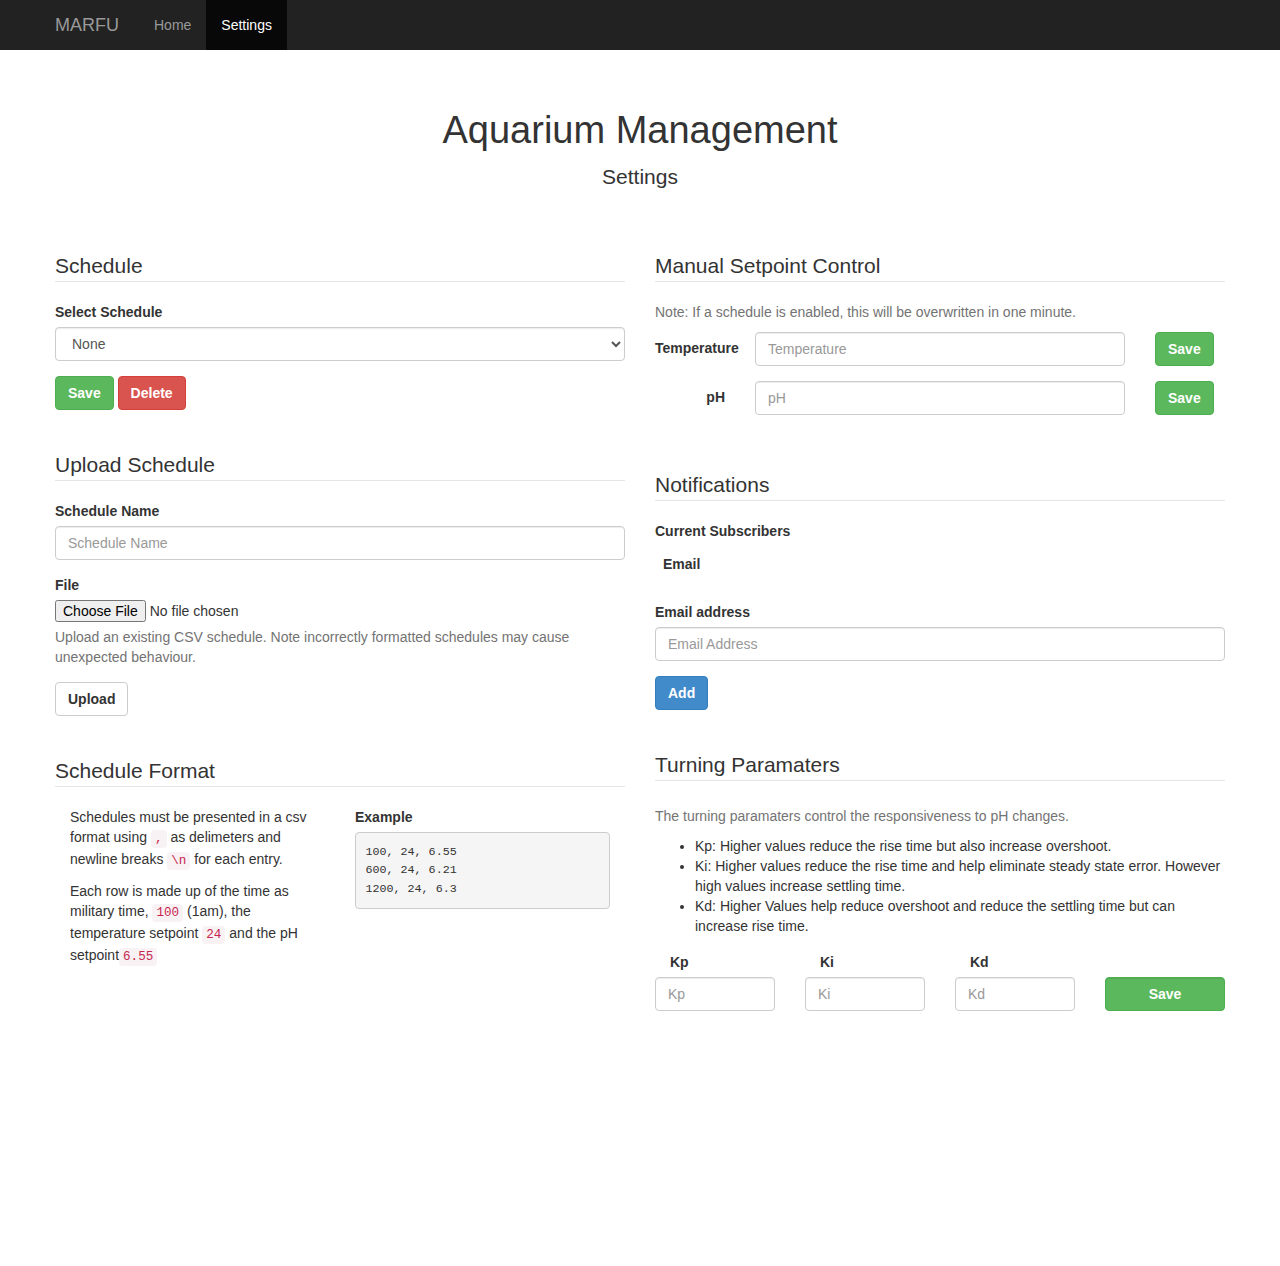
==== settings.html @ 906d911a "added schedule format message" ====
<!DOCTYPE html>
<html lang="en">
	<head>
		<meta charset="utf-8">
		<meta name="viewport" content="width=device-width, initial-scale=1.0">
		<meta name="description" content="">
		<meta name="author" content="">
		<title>MARFU Aquarium Controller</title>
		<link href="css/bootstrap.css" rel="stylesheet" />
		<link href="css/style.css" rel="stylesheet" />
		<link href="css/jquery.ptTimeSelect.css" rel="stylesheet" />
		<link href="css/bootstrap-glyphicons.css" rel="stylesheet" />
		
		<script type="text/javascript" src="js/jquery.js"></script>
		<script type="text/javascript" src="js/jquery.ptTimeSelect.js"></script>
		<script type="text/javascript" src="js/form.js"></script>
		<script type="text/javascript" src="js/bootstrap.js"></script>

	</head>
	<body>
		<div class="navbar navbar-inverse navbar-fixed-top">
			<div class="container">
				<button type="button" class="navbar-toggle" data-toggle="collapse" data-target=".nav-collapse">
					<span class="icon-bar"></span>
					<span class="icon-bar"></span>
					<span class="icon-bar"></span>
				</button>
				<a class="navbar-brand">MARFU</a>
				<div class="nav-collapse collapse">
					<ul class="nav navbar-nav">
						<li>
							<a href="index.html">Home</a>
						</li>
						<li class="active">
							<a href="settings.html">Settings</a>
						</li>
					</ul>
				</div><!--/.nav-collapse -->
			</div>
		</div>
		<div class="container">
			<div class="starter-template">
				<h1>Aquarium Management</h1>
				<p class="lead">
					Settings
				</p>
			</div>
			<div class="row">
				<div class="col-lg-6">
					<form id="setSchedule">
						<fieldset>
							<legend>
								Schedule
							</legend>
							<div class="form-group">
								<div class="notification"></div>
								<label for="exampleInputFile">Select Schedule</label>
								<select class="form-control" id="scheduleSelect">
									<option>None</option>
								</select>
							</div>
							<button id="setSched" type="button" class="btn btn-success">
								Save
							</button>
							<button type="button" class="btn btn-danger" id="deleteSched">
								Delete
							</button>
							
						</fieldset>
					</form>
					<br/>
					<br/>
					<form enctype="multipart/form-data" method="post" action="http://poseidon.jcu.edu.au/cgi-bin/upload.py">
						<fieldset>
							<legend>
								Upload Schedule
							</legend>
							<div class="form-group">
								<label for="title">Schedule Name</label>
								<input type="text" id="title" name="title" class="form-control" placeholder="Schedule Name" />
							</div>
							<div class="form-group">
								<label for="filename">File</label>
								<input type="file" id="filename" name="filename">
								<p class="help-block">
									Upload an existing CSV schedule. Note incorrectly formatted schedules may cause unexpected behaviour.
								</p>
							</div>
							<button type="submit" class="btn btn-default">
								Upload
							</button>
						</fieldset>
					</form>
					<br/>
					<br/>
					
					
					<form>
						<legend>Schedule Format</legend>
						<div class="col-lg-6">
							<p>Schedules must be presented in a csv format using <code>,</code> as delimeters and newline breaks <code>\n</code> for each entry.</p>
							<p>Each row is made up of the time as military time, <code>100</code> (1am), the temperature setpoint <code>24</code> and the pH setpoint<code>6.55</code></p>
							
						</div>
						<div class="col-lg-6">
							<label>Example</label>
						<pre><code>100, 24, 6.55
600, 24, 6.21
1200, 24, 6.3</code></pre>
						</div>
					</form>
					
					<!--
					<form>
						<fieldset>
							<legend>
								Create Schedule
							</legend>
							<ul class="schedule">
								<li>
									<label for="time">Time</label>
									<input type="text" name="time" class="schTime" />
									<label for="pH">pH</label>
									<input type="text" name="pH" class="schPH" />
									<hr/>
								</li>
							</ul>
							<div class="addNsew">
								<div class="inputs">
									<label for="time">Time</label>
									<input type="text" name="time" class="schTime" />
									<label for="pH">pH</label>
									<input type="text" name="pH" class="schPH" />
									<hr/>
								</div>
								<button class="schedAddButton" type="button" class="btn btn-default">
									Add
								</button>
							</div>
						</fieldset>
					</form> -->
					
					<!--
					<form class="form-horizontal">
						<legend>
							Create Schedule
						</legend>
						<div class="form-group">
							<div class="col-lg-10">
								<label for="schName" class="col-lg-2 control-label">Name</label>
								<input type="text" name="name" class="form-control" id="schName" placeholder="Name">
							</div>
							<div class="col-lg-2">
								<label for="saveSched" class="col-lg-2 control-label">&nbsp;</label>
								<button type="button" class="btn btn-success" id="saveSched">
									Save
								</button>
							</div>
						</div>
						<div class="form-group">
							<div class="col-lg-4">
								<label for="schTime" class="col-lg-2 control-label">Time</label>
								<input type="text" name="time" class="form-control" id="schTime" placeholder="Time" val="">
							</div>
							<div class="col-lg-4">
								<label for="schTemp" class="col-lg-2 control-label">Temperature</label>
								<input type="text" class="form-control" id="schTemp" placeholder="Temperature" val="">
							</div>
							<div class="col-lg-4">
								<label for="schPH" class="col-lg-2 control-label">pH</label>
								<input type="text" class="form-control" id="schPH" placeholder="pH" val="">
							</div>
						</div>
						<div class="form-group">
							<div class="col-lg-2">
								<button type="button" class="btn btn-primary" id="schedAddButton">
									Add
								</button>
							</div>
						</div>
						<table class="table" id="scheduleTable">
							<thead>
								<tr>
									<th>Time</th>
									<th>Temperature</th>
									<th>pH</th>
									<th></th>
								</tr>
							</thead>
							<tbody>
								<tr></tr>
							</tbody>
						</table>
					</form>-->
					<br/>
					<br/>
				</div>
				<div class="col-lg-6">
					<form class="form-horizontal">
						<legend>
							Manual Setpoint Control
						</legend>
						<p class="help-block">
							Note: If a schedule is enabled, this will be overwritten in one minute.
						</p>
						<div class="form-group">
							<label for="tempManual" class="col-lg-2 control-label">Temperature</label>
							<div class="col-lg-8">
								<input type="text" class="form-control" id="tempManual" placeholder="Temperature">
							</div>
							<div class="col-lg-2">
								<button type="button" class="btn btn-success" id="manualSetTemp">
									Save
								</button>
							</div>
						</div>
						<div class="form-group">
							<label for="phManual" class="col-lg-2 control-label">pH</label>
							<div class="col-lg-8">
								<input type="text" class="form-control" id="phManual" placeholder="pH">
							</div>
							<div class="col-lg-2">
								<button type="button" class="btn btn-success" id="manualSetPH">
									Save
								</button>
							</div>
						</div>
					</form><br/><br/>
					<form action="http://poseidon.jcu.edu.au/cgi-bin/params.py" method="post">
						<fieldset>
							<legend>
								Notifications
							</legend>
							<label for="emailNotifications">Current Subscribers</label>
							<table class="table" id="emailNotifications">
								<thead>
									<tr>
										<th>Email</th>
										<th>&nbsp;</th>
									</tr>
								</thead>
								<tbody>
								</tbody>
							</table>
							<div class="form-group">
								<label for="inputEmail">Email address</label>
								<input type="text" class="form-control" id="inputEmail" name="inputEmail" placeholder="Email Address">
								<input type="hidden" name="type" value="notification"/>
							</div>
							<button type="submit" class="btn btn-primary">
								Add
							</button>
						</fieldset>
					</form><br/><br/>
					<form class="form-horizontal">
						<fieldset>
							<legend>Turning Paramaters</legend>
							<p class="help-block">
								The turning paramaters control the responsiveness to pH changes.
								<ul>
									<li>Kp: Higher values reduce the rise time but also increase overshoot.</li>
									<li>Ki: Higher values reduce the rise time and help eliminate steady state error. However high values increase settling time.</li>
									<li>Kd: Higher Values help reduce overshoot and reduce the settling time but can increase rise time.</li>
								</ul> 
							</p>
							<div class="form-group">
								<div class="col-lg-3">
									<label for="Kp" class="col-lg-2 control-label">Kp</label>
									<input type="text" class="form-control" id="Kp" placeholder="Kp" val="">
								</div>
								<div class="col-lg-3">
									<label for="Ki" class="col-lg-2 control-label">Ki</label>
									<input type="text" class="form-control" id="Ki" placeholder="Ki" val="">
								</div>
								<div class="col-lg-3">
									<label for="Kd" class="col-lg-2 control-label">Kd</label>
									<input type="text" class="form-control" id="Kd" placeholder="Kd" val="">
								</div>
								<div class="col-lg-3">
									<label for="turningPoints" class="col-lg-2 control-label">&nbsp;</label>
									<button type="button" class="btn btn-success form-control" id="turningPoints">
										Save
									</button>
								</div>
							</div>
						</fieldset>
					</form><br/><br/>
					<!--<form>
						<fieldset>
							<legend>
								Temperature Control Paramaters
							</legend>
							<h4>Temperature</h4>
							<label for="tKp">KP</label>
							<input type="text" name="tKp" class="schTime" id="tKp" value=""/>
							<label for="tKi">KI</label>
							<input type="text" name="tKi" class="schTime" id="tKi" value="" />
							<label for="tKd">Kd</label>
							<input type="text" name="tKd" class="schTime" id="tKd" value="" />
							<button class="add" type="button" class="btn brn-default" id="tempSetPoints">
								Set
							</button>
							<hr/>
						</fieldset>
					</form>
					<form>
						<h4>pH</h4>
						<label for="pKp">KP</label>
						<input type="text" name="pKp" class="schTime" id="pKp" value=""/>
						<label for="pKi">KI</label>
						<input type="text" name="pKi" class="schTime" id="pKi" value="" />
						<label for="pKd">Kd</label>
						<input type="text" name="pKd" class="schTime" id="pKd" value="" />
						<button class="add" type="button" class="btn brn-default" id="phSetPoints">
							Set
						</button>
						<hr/>
					</form>-->
				</div>
			</div>
		</div><!-- /.container -->
		<div class="footer"></div>
	</body>
</html>
---- css/style.css ----
body {
  padding-top: 50px;
}
.starter-template {
  padding: 40px 15px;
  text-align: center;
}

ul.schedule {
	list-style:none;
}

.inputs {
	display:none;
}

#historyGraph {
	height:500px;
}


#ptTimeSelectCntr {
	background-color:#fff;
	border:1px solid #ddd;
	border-radius:5px;
}

.ui-widget-header {
	font-size:18px;
	font-weight:bold;
}


.footer {
	height:200px;
}
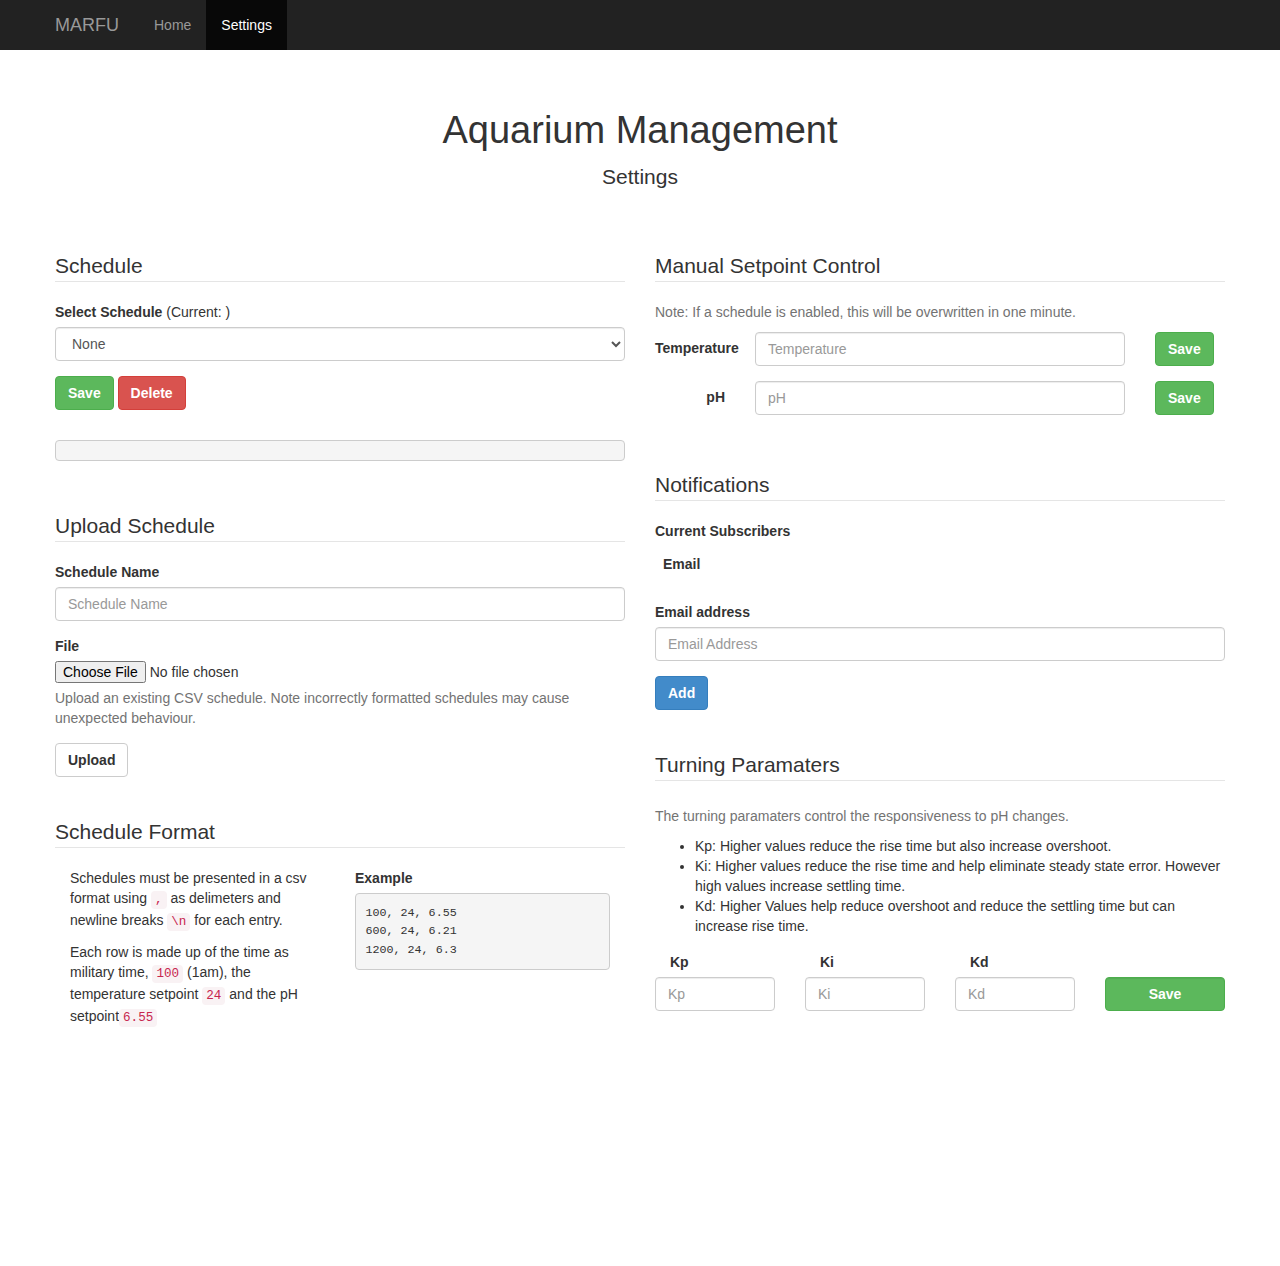
==== commit 3d720366: "added schedule preview" ====
--- a/settings.html
+++ b/settings.html
@@ -54,9 +54,9 @@
 							</legend>
 							<div class="form-group">
 								<div class="notification"></div>
-								<label for="exampleInputFile">Select Schedule</label>
+								<label for="exampleInputFile">Select Schedule</label> (Current: <span id="scheduleCurrent"></span>)
 								<select class="form-control" id="scheduleSelect">
-									<option>None</option>
+									<option class="selected">None</option>
 								</select>
 							</div>
 							<button id="setSched" type="button" class="btn btn-success">
@@ -65,7 +65,9 @@
 							<button type="button" class="btn btn-danger" id="deleteSched">
 								Delete
 							</button>
-							
+							<br/>
+							<label id="schedulePreviewLabel" for="schedulePreview"></label>
+							<pre id="schedulePreview"></pre>
 						</fieldset>
 					</form>
 					<br/>
--- a/css/style.css
+++ b/css/style.css
@@ -34,3 +34,16 @@
 .footer {
 	height:200px;
 }
+
+.selected {
+	font-weight:bold !important;
+	color:#44BE3F;
+}
+
+#schedulePreviewLabel {
+	margin-top:20px;
+}
+#schedulePreview {
+	max-height:200px;
+	overflow:auto;
+}
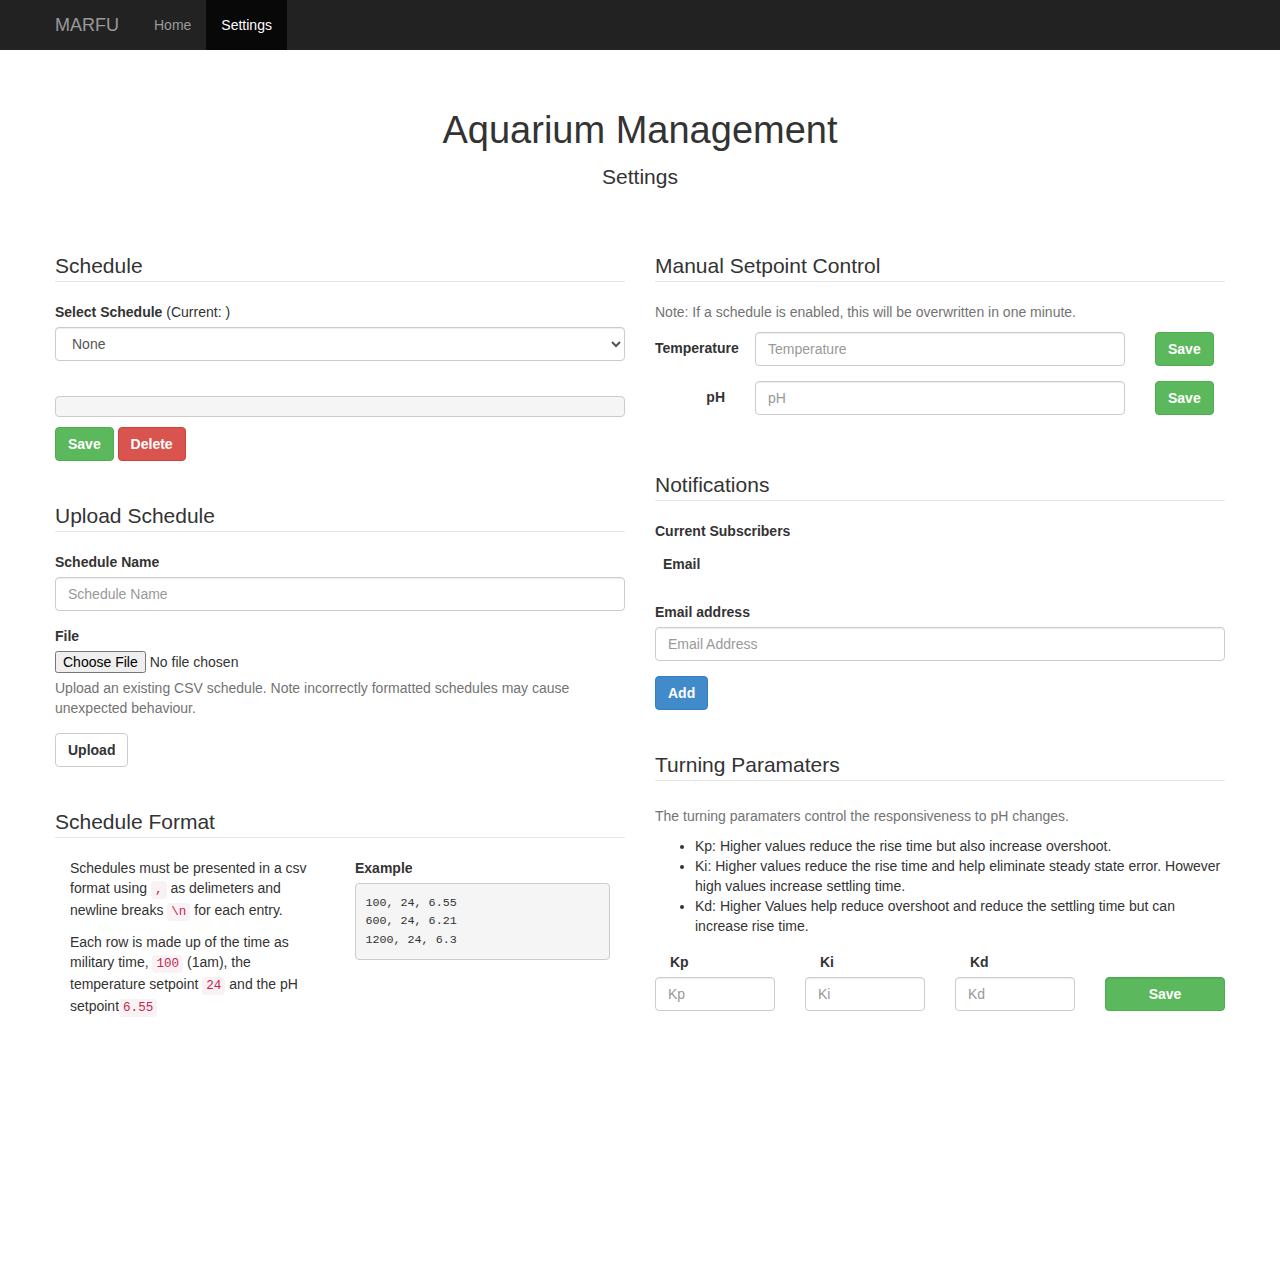
==== commit b0eee8aa: "moved buttons below preview and automatically hide preview" ====
--- a/settings.html
+++ b/settings.html
@@ -56,8 +56,12 @@
 								<div class="notification"></div>
 								<label for="exampleInputFile">Select Schedule</label> (Current: <span id="scheduleCurrent"></span>)
 								<select class="form-control" id="scheduleSelect">
-									<option class="selected">None</option>
+									<option>None</option>
 								</select>
+							</div>
+							<div class="scheduleP">
+								<label id="schedulePreviewLabel" for="schedulePreview"></label>
+								<pre id="schedulePreview"></pre>
 							</div>
 							<button id="setSched" type="button" class="btn btn-success">
 								Save
@@ -65,9 +69,6 @@
 							<button type="button" class="btn btn-danger" id="deleteSched">
 								Delete
 							</button>
-							<br/>
-							<label id="schedulePreviewLabel" for="schedulePreview"></label>
-							<pre id="schedulePreview"></pre>
 						</fieldset>
 					</form>
 					<br/>
--- a/css/style.css
+++ b/css/style.css
@@ -40,9 +40,7 @@
 	color:#44BE3F;
 }
 
-#schedulePreviewLabel {
-	margin-top:20px;
-}
+
 #schedulePreview {
 	max-height:200px;
 	overflow:auto;
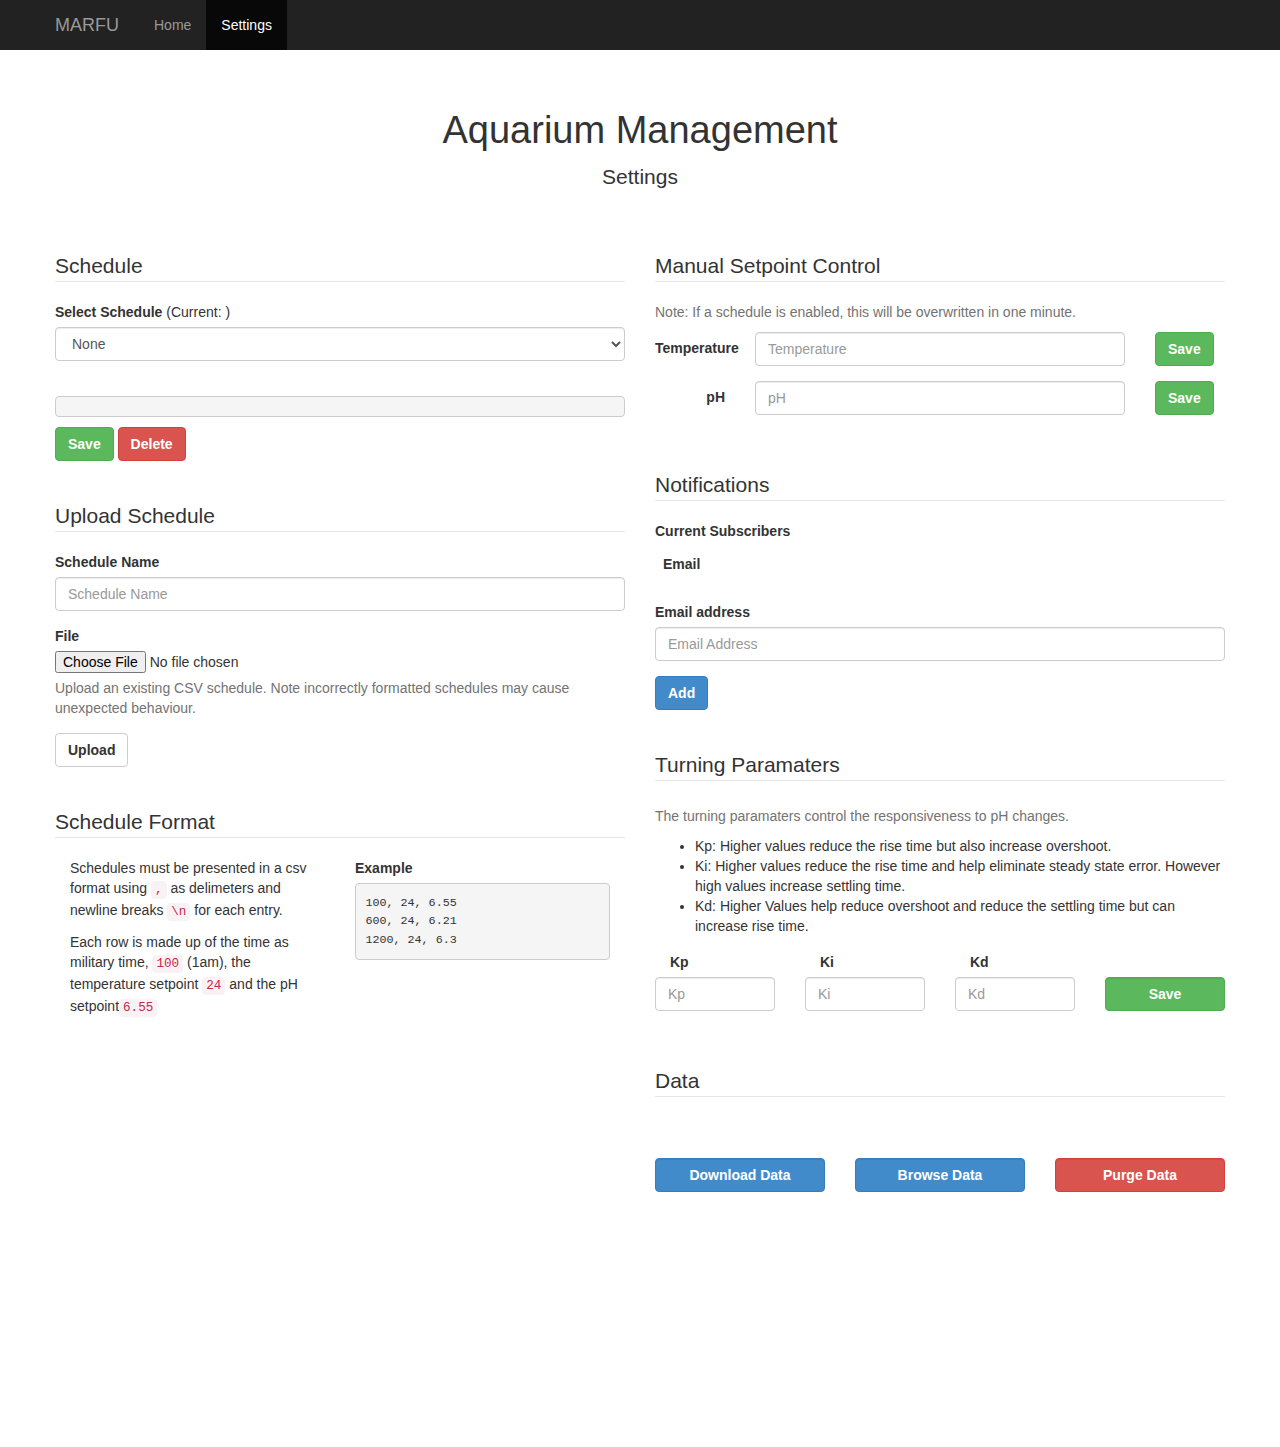
==== commit c0e27f06: "added data functions" ====
--- a/settings.html
+++ b/settings.html
@@ -59,7 +59,7 @@
 									<option>None</option>
 								</select>
 							</div>
-							<div class="scheduleP">
+							<div id="scheduleP">
 								<label id="schedulePreviewLabel" for="schedulePreview"></label>
 								<pre id="schedulePreview"></pre>
 							</div>
@@ -283,6 +283,35 @@
 									<label for="turningPoints" class="col-lg-2 control-label">&nbsp;</label>
 									<button type="button" class="btn btn-success form-control" id="turningPoints">
 										Save
+									</button>
+								</div>
+							</div>
+						</fieldset>
+					</form><br/><br/>
+					<form class="form-horizontal">
+						<fieldset>
+							<legend>Data</legend>
+							<p class="help-block">
+								
+							</p>
+							<div id="dataNotifications"></div>
+							<div class="form-group">
+								<div class="col-lg-4">
+									<label for="turningPoints" class="col-lg-2 control-label">&nbsp;</label>
+									<a href="data/all.txt" type="button" class="btn btn-primary form-control" id="downloadData">
+										Download Data
+									</a>
+								</div>
+								<div class="col-lg-4">
+									<label for="turningPoints" class="col-lg-2 control-label">&nbsp;</label>
+									<a href="/data" type="button" class="btn btn-primary form-control" id="downloadData">
+										Browse Data
+									</a>
+								</div>
+								<div class="col-lg-4">
+									<label for="turningPoints" class="col-lg-2 control-label">&nbsp;</label>
+									<button type="button" class="btn btn-danger form-control" id="deleteData">
+										Purge Data
 									</button>
 								</div>
 							</div>
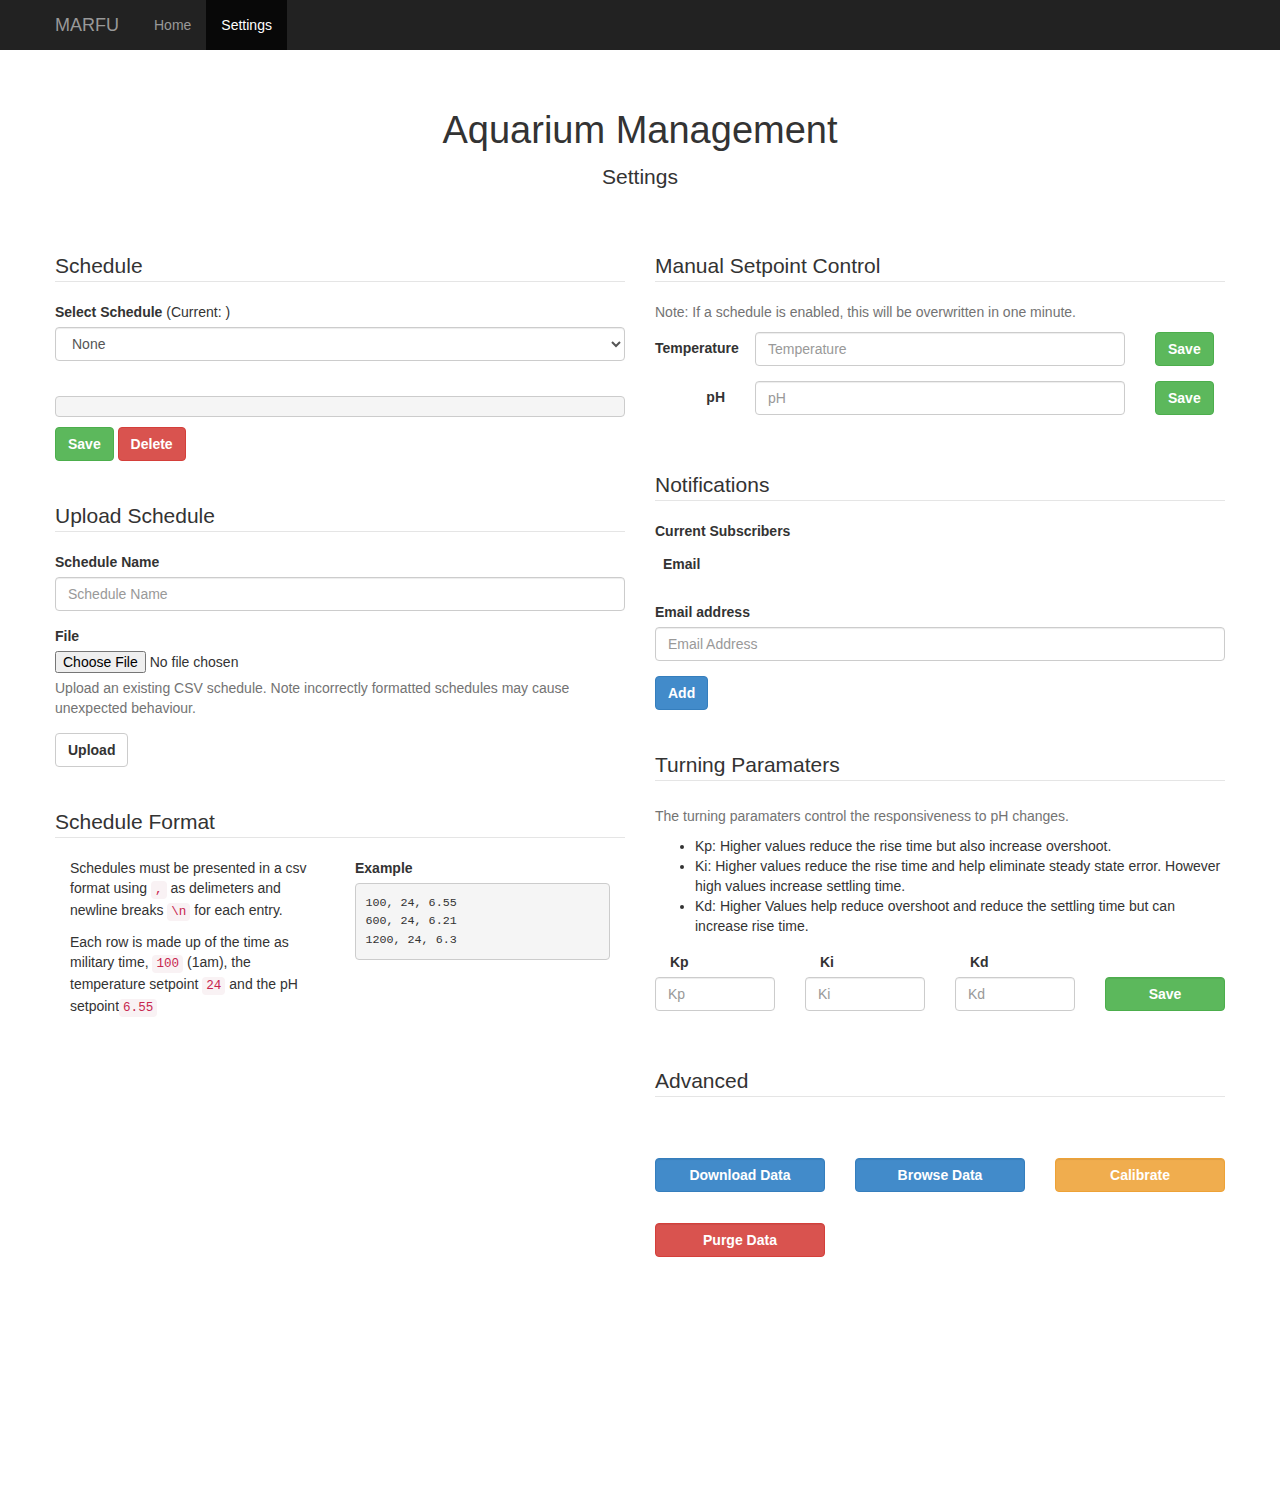
==== commit e8249255: "added pH calibration to settings page" ====
--- a/settings.html
+++ b/settings.html
@@ -15,6 +15,7 @@
 		<script type="text/javascript" src="js/jquery.ptTimeSelect.js"></script>
 		<script type="text/javascript" src="js/form.js"></script>
 		<script type="text/javascript" src="js/bootstrap.js"></script>
+		<script type="text/javascript" src="js/calibrate.js"></script>
 
 	</head>
 	<body>
@@ -290,7 +291,7 @@
 					</form><br/><br/>
 					<form class="form-horizontal">
 						<fieldset>
-							<legend>Data</legend>
+							<legend>Advanced</legend>
 							<p class="help-block">
 								
 							</p>
@@ -308,12 +309,48 @@
 										Browse Data
 									</a>
 								</div>
+								
+								<div class="col-lg-4">
+									<label for="calibrateButton" class="col-lg-2 control-label">&nbsp;</label>
+									<button type="button" class="btn btn-warning form-control" id="calibrateButton">
+										Calibrate
+									</button>
+								</div>
 								<div class="col-lg-4">
 									<label for="turningPoints" class="col-lg-2 control-label">&nbsp;</label>
 									<button type="button" class="btn btn-danger form-control" id="deleteData">
 										Purge Data
 									</button>
 								</div>
+								<div>
+									<div class="modal fade" id="calibrateWindow" tabindex="-1" role="dialog" aria-labelledby="myModalLabel" aria-hidden="true">
+										<div class="modal-dialog">
+											<div class="modal-content">
+												<div class="modal-header">
+													<button type="button" class="close" data-dismiss="modal" aria-hidden="true">
+														&times;
+													</button>
+													<h4 class="modal-title">Calibration</h4>
+												</div>
+												<div class="modal-body">
+													<div class="loadImage" style="display:none"><img src="img/loader.gif"/></div>
+													<div class="alert alert-danger" style="display:none"><strong>Invalid pH</strong> Please insert a number.</div>
+													<div class="instructions">Place the probe in solution <span id="solutionValue">1</span>. Value: <input id="phCalibrateValue" type="text" value="3s" placeholder="pH" /></div>
+													<div class="finish" style="display:none">Calibration Successfully completed!</div>
+												</div>
+												<div class="modal-footer">
+													<button type="button" class="btn btn-default" data-dismiss="modal">
+														Close
+													</button>
+													<button type="button" class="mdal-next btn btn-primary">
+														Next
+													</button>
+												</div>
+											</div><!-- /.modal-content -->
+										</div><!-- /.modal-dialog -->
+									</div><!-- /.modal -->
+								</div>
+								
 							</div>
 						</fieldset>
 					</form><br/><br/>
--- a/css/style.css
+++ b/css/style.css
@@ -45,3 +45,8 @@
 	max-height:200px;
 	overflow:auto;
 }
+
+.loadImage {
+	margin:auto;
+	text-align:center;
+}
